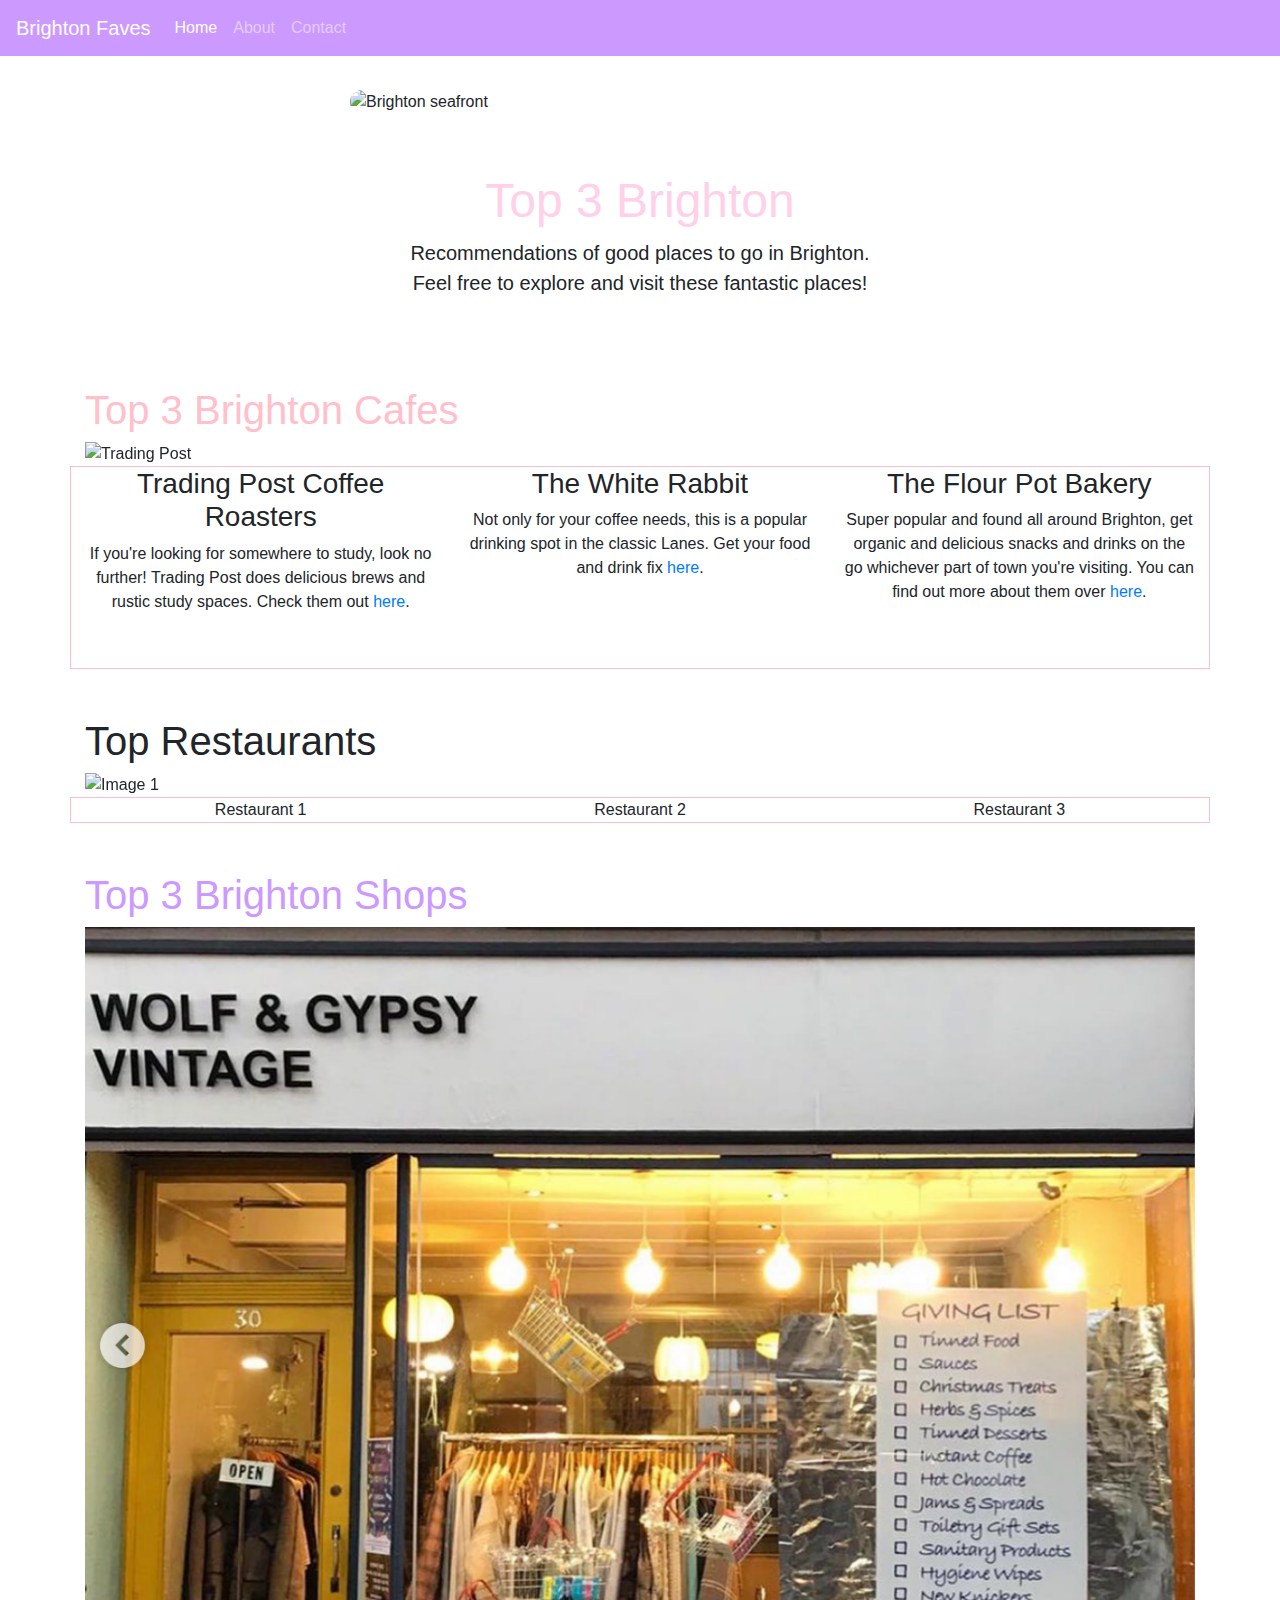
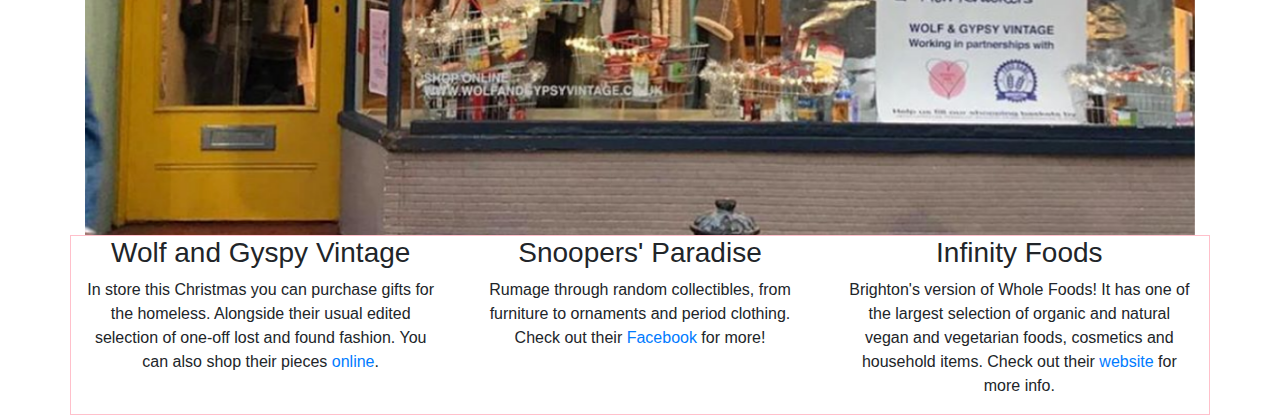
==== index.html @ 0de26979 "Deleted break in page" ====
<!doctype html>
<html lang="en">
  <head>
    <meta charset="utf-8">
    <meta name="viewport" content="width=device-width, initial-scale=1, shrink-to-fit=no">
    <meta name="description" content="">
    <meta name="author" content="">

    <title>Brighton faves</title>

    <link rel="stylesheet" href="https://stackpath.bootstrapcdn.com/bootstrap/4.3.1/css/bootstrap.min.css" integrity="sha384-ggOyR0iXCbMQv3Xipma34MD+dH/1fQ784/j6cY/iJTQUOhcWr7x9JvoRxT2MZw1T" crossorigin="anonymous">
    <script src="https://stackpath.bootstrapcdn.com/bootstrap/4.3.1/js/bootstrap.min.js" integrity="sha384-JjSmVgyd0p3pXB1rRibZUAYoIIy6OrQ6VrjIEaFf/nJGzIxFDsf4x0xIM+B07jRM" crossorigin="anonymous"></script>

    <!-- Custom styles for this template -->
    <link href="css/styles.css" rel="stylesheet">
  </head>

  <body>

    <nav class="navbar navbar-expand-md navbar-dark fixed-top">
      <a class="navbar-brand" href="#">Brighton Faves</a>
      <button class="navbar-toggler" type="button" data-toggle="collapse" data-target="#navbarsExampleDefault" aria-controls="navbarsExampleDefault" aria-expanded="false" aria-label="Toggle navigation">
        <span class="navbar-toggler-icon"></span>
      </button>

      <div class="collapse navbar-collapse" id="navbarsExampleDefault">
        <ul class="navbar-nav mr-auto">
          <li class="nav-item active">
            <a class="nav-link" href="index.html">Home </a>
          </li>
          <li class="nav-item">
            <a class="nav-link" href="about.html">About</a>
          </li>
          <li class="nav-item">
            <a class="nav-link" href="contact.html">Contact</a>
          </li>
        </ul>
      </div>
    </nav>

    <main role="main" class="container">

        <img class="header_image" src="https://www.visitbrighton.com/imageresizer/?image=%2fdbimgs%2fa2%20Twilight%20at%20Royal%20Pavilion%20Ice%20Rink%20-%20credit%20Brighton%20Pictures.jpg&action=LargeImageGallery" alt="Brighton seafront"></size>

      <div class="starter-template">
        <h1 class="top">Top 3 Brighton</h1>
        <p class="lead">Recommendations of good places to go in Brighton.<br> Feel free to explore and visit these fantastic places!</p>
      </div>

      <br>  <h1><font color="pink">Top 3 Brighton Cafes</font></h1>
      <div id="carouselExampleSlidesOnly" class="carousel slide" data-ride="carousel">
        <div class="carousel-inner">
          <div class="carousel-item active">
            <img class="d-block w-100" src="https://www.theargus.co.uk/resources/images/9440001.jpg?display=1&htype=0&type=responsive-gallery" alt="Trading Post">
          </div>
          <div class="carousel-item">
            <img class="d-block w-100" src="https://media-cdn.tripadvisor.com/media/photo-s/0a/28/b4/e1/the-white-rabbit.jpg" alt="The White Rabbit">
          </div>
          <div class="carousel-item">
            <img class="d-block w-100" src="https://mk0restaurantsbkd2xc.kinstacdn.com/wp-content/uploads/2016/04/Five-ways-the-Flour-Pot-Bakery.jpg" alt="Flour Pot">
          </div>
        </div>
      </div>

      <!-- columns -->
      <div class="row centreme" style="border: 1px solid pink">
        <div class="col-sm">
          <!-- add an image here -->
          <h3>Trading Post Coffee Roasters</h3>
          <p> If you're looking for somewhere to study, look no further! Trading Post does delicious brews and rustic study spaces. Check them out <a href="https://www.tradingpostcoffee.co.uk/">here</a>.</p>
        </div>
        <div class="col-sm">
          <!-- add an image here -->
          <h3>The White Rabbit</h3>
          <p> Not only for your coffee needs, this is a popular drinking spot in the classic Lanes. Get your food and drink fix <a href="https://www.whiterabbit.pub/">here</a>.</p>
        </div>
        <div class="col-sm">
          <!-- add an image here -->
        <h3>The Flour Pot Bakery</h3>
          <p> Super popular and found all around Brighton, get organic and delicious snacks and drinks on the go whichever part of town you're visiting. You can find out more about them over <a href="https://www.theflourpot.co.uk/">here</a>.</p>
      <br></br>
    </div>
  </div>

  <br></br>

      <h1>Top Restaurants</h1>
      <div id="carouselExampleSlidesOnly" class="carousel slide" data-ride="carousel">
        <div class="carousel-inner">
          <div class="carousel-item active">
            <img class="d-block w-100" src="https://www.wallpapersin4k.org/wp-content/uploads/2017/04/Beautiful-Beach-Scenery-Wallpaper-23.jpg" alt="Image 1">
          </div>
          <div class="carousel-item">
            <img class="d-block w-100" src=".../800x400?auto=yes&bg=666&fg=444&text=Second slide" alt="Second slide">
          </div>
          <div class="carousel-item">
            <img class="d-block w-100" src=".../800x400?auto=yes&bg=555&fg=333&text=Third slide" alt="Third slide">
          </div>
        </div>
      </div>
      <!-- columns -->
      <div class="row centreme" style="border: 1px solid pink">
        <div class="col-sm">
          <!-- add an image here -->
          Restaurant 1
        </div>
        <div class="col-sm">
          <!-- add an image here -->
          Restaurant 2
        </div>
        <div class="col-sm">
          <!-- add an image here -->
          Restaurant 3
        </div>
      </div>

      <br> <br> <h1 class="shops">Top 3 Brighton Shops</h1>
      <div id="carouselExampleSlidesOnly" class="carousel slide" data-ride="carousel">
        <div class="carousel-inner">
          <div class="carousel-item active">
            <img class="d-block w-100" src="./Wolf.jpg" alt="Vintage shop window">
          </div>
          <div class="carousel-item">
            <img class="d-block w-100" src="http://1.bp.blogspot.com/-K_qqZl3CrEg/UhcrHIeQm3I/AAAAAAAAATk/Okx2O2dJu1U/s1600/DSC_0105.jpg" alt="Snoopers Paradise shop entrance">
          </div>
          <div class="carousel-item">
            <img class="d-block w-100" src="./snooper.jpg" alt="Infinity Foods store entrance">
          </div>
        </div>
      </div>
      <!-- columns -->
        <div class="row centreme" style="border: 1px solid pink">
        <div class="col-sm">
          <!-- add an image here -->
          <h3>Wolf and Gyspy Vintage</h3>
          <p>In store this Christmas you can purchase gifts for the homeless. Alongside their usual edited selection of one-off lost and found fashion. You can also shop their pieces <a href="https://wolfandgypsyvintage.co.uk/">online</a>.</p>
        </div>
        <div class="col-sm">
          <!-- add an image here -->
          <h3>Snoopers' Paradise</h3>
          <p>Rumage through random collectibles, from furniture to ornaments and period clothing. Check out their <a href="https://www.facebook.com/Snoopers-Paradise-338028052958027/">Facebook</a> for more!</p>
        </div>
        <div class="col-sm">
          <!-- add an image here -->
          <h3>Infinity Foods</h3>
          <p>Brighton's version of Whole Foods! It has one of the largest selection of organic and natural vegan and vegetarian foods, cosmetics and household items. Check out their <a href="https://infinityfoodsretail.coop/">website</a> for more info.</p>
        </div>
      </div>

    <!-- Bootstrap core JavaScript
    ================================================== -->
    <!-- Placed at the end of the document so the pages load faster -->
    <script src="https://code.jquery.com/jquery-3.3.1.slim.min.js" integrity="sha384-q8i/X+965DzO0rT7abK41JStQIAqVgRVzpbzo5smXKp4YfRvH+8abtTE1Pi6jizo" crossorigin="anonymous"></script>
    <script>window.jQuery || document.write('<script src="../../assets/js/vendor/jquery-slim.min.js"><\/script>')</script>
    <script src="https://getbootstrap.com/docs/4.1/assets/js/vendor/popper.min.js"></script>
    <script src="https://getbootstrap.com/docs/4.1/dist/js/bootstrap.min.js"></script>
  </body>
</html>
---- css/styles.css ----
body {
  padding-top: 5rem;
}
.starter-template {
  padding: 3rem 1.5rem;
  text-align: center;
}
.navbar{
  background: rgb(204, 153, 255);
}
.centreme{
  text-align: center;
}
.pushup-4{
  background: pink;
  /* margin-top: 40px; */
  padding-top: 30px;
}
.pushdown-4{
  margin-bottom: 40px;
  background: blue;
}
.header_image{
  display: block;
  padding: 10px;
  margin: 0 auto;
  border-radius: 50px;
  width: 600px;
}
.shops{
  color: rgb(204, 153, 255);

}
.top{
  color: rgb(255,209,232);
  font-size: 3em;
}
.about{
  text-align: center;
}
.contact{
  text-align: center;
  border-radius: 5px;
  padding: 20px;
}
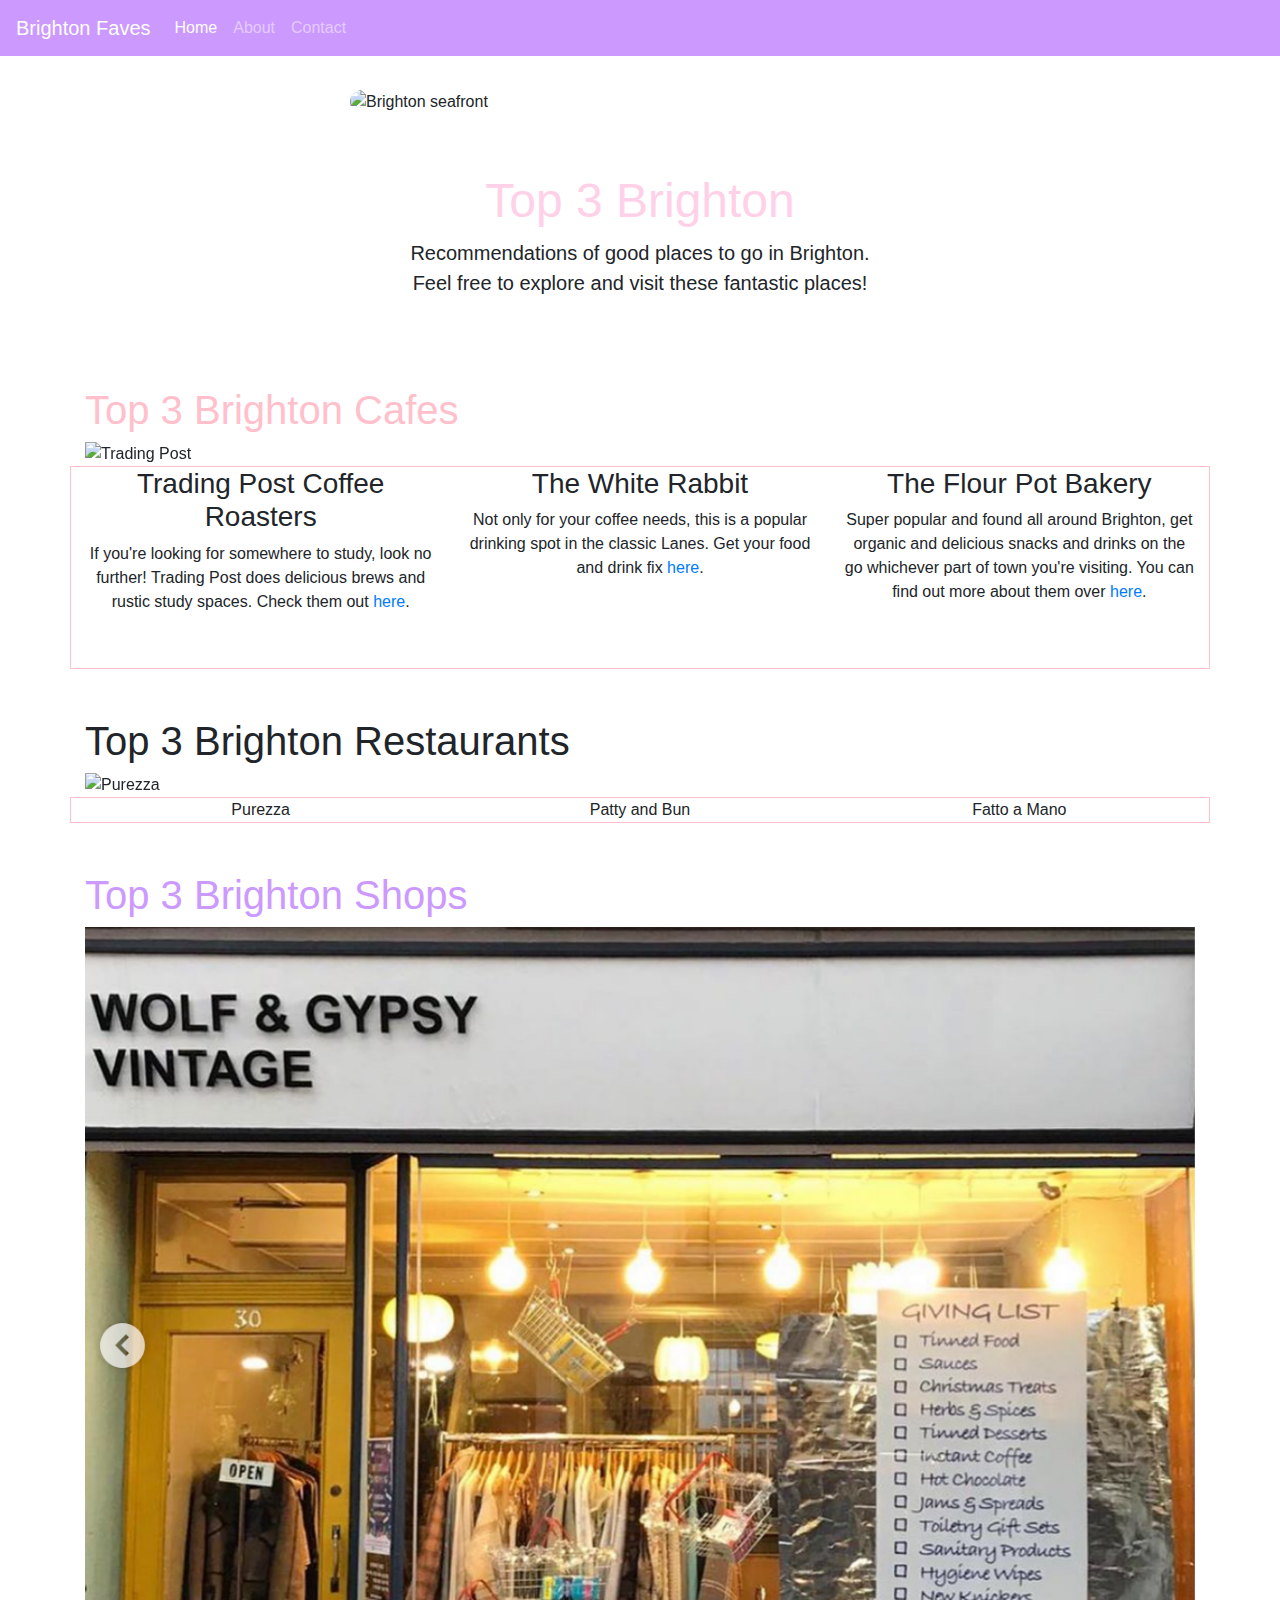
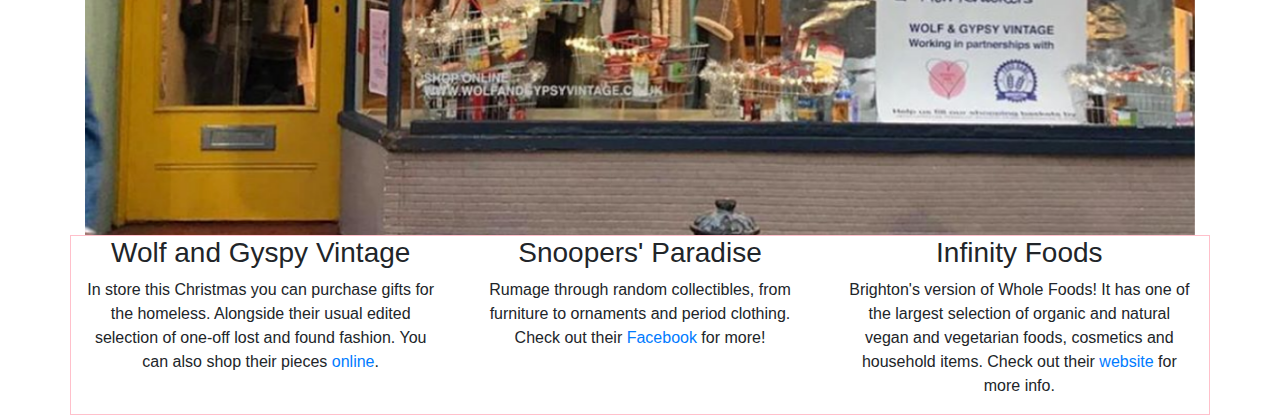
==== commit 04aeb506: "Added restaurant names and pictures" ====
--- a/index.html
+++ b/index.html
@@ -84,17 +84,17 @@
 
   <br></br>
 
-      <h1>Top Restaurants</h1>
+      <h1>Top 3 Brighton Restaurants</h1>
       <div id="carouselExampleSlidesOnly" class="carousel slide" data-ride="carousel">
         <div class="carousel-inner">
           <div class="carousel-item active">
-            <img class="d-block w-100" src="https://www.wallpapersin4k.org/wp-content/uploads/2017/04/Beautiful-Beach-Scenery-Wallpaper-23.jpg" alt="Image 1">
+            <img class="d-block w-100" src="https://media-cdn.tripadvisor.com/media/photo-s/12/e5/f0/ae/selection-of-vegan-food.jpg" alt="Purezza">
           </div>
           <div class="carousel-item">
-            <img class="d-block w-100" src=".../800x400?auto=yes&bg=666&fg=444&text=Second slide" alt="Second slide">
+            <img class="d-block w-100" src="https://media.timeout.com/images/103504748/1372/772/image.jpg" alt="Patty and Bun">
           </div>
           <div class="carousel-item">
-            <img class="d-block w-100" src=".../800x400?auto=yes&bg=555&fg=333&text=Third slide" alt="Third slide">
+            <img class="d-block w-100" src="https://media-cdn.tripadvisor.com/media/photo-s/08/d5/f1/2d/fatto-a-mano.jpg" alt="Fatto a Mano">
           </div>
         </div>
       </div>
@@ -102,15 +102,15 @@
       <div class="row centreme" style="border: 1px solid pink">
         <div class="col-sm">
           <!-- add an image here -->
-          Restaurant 1
+          Purezza
         </div>
         <div class="col-sm">
           <!-- add an image here -->
-          Restaurant 2
+          Patty and Bun
         </div>
         <div class="col-sm">
           <!-- add an image here -->
-          Restaurant 3
+          Fatto a Mano
         </div>
       </div>
 
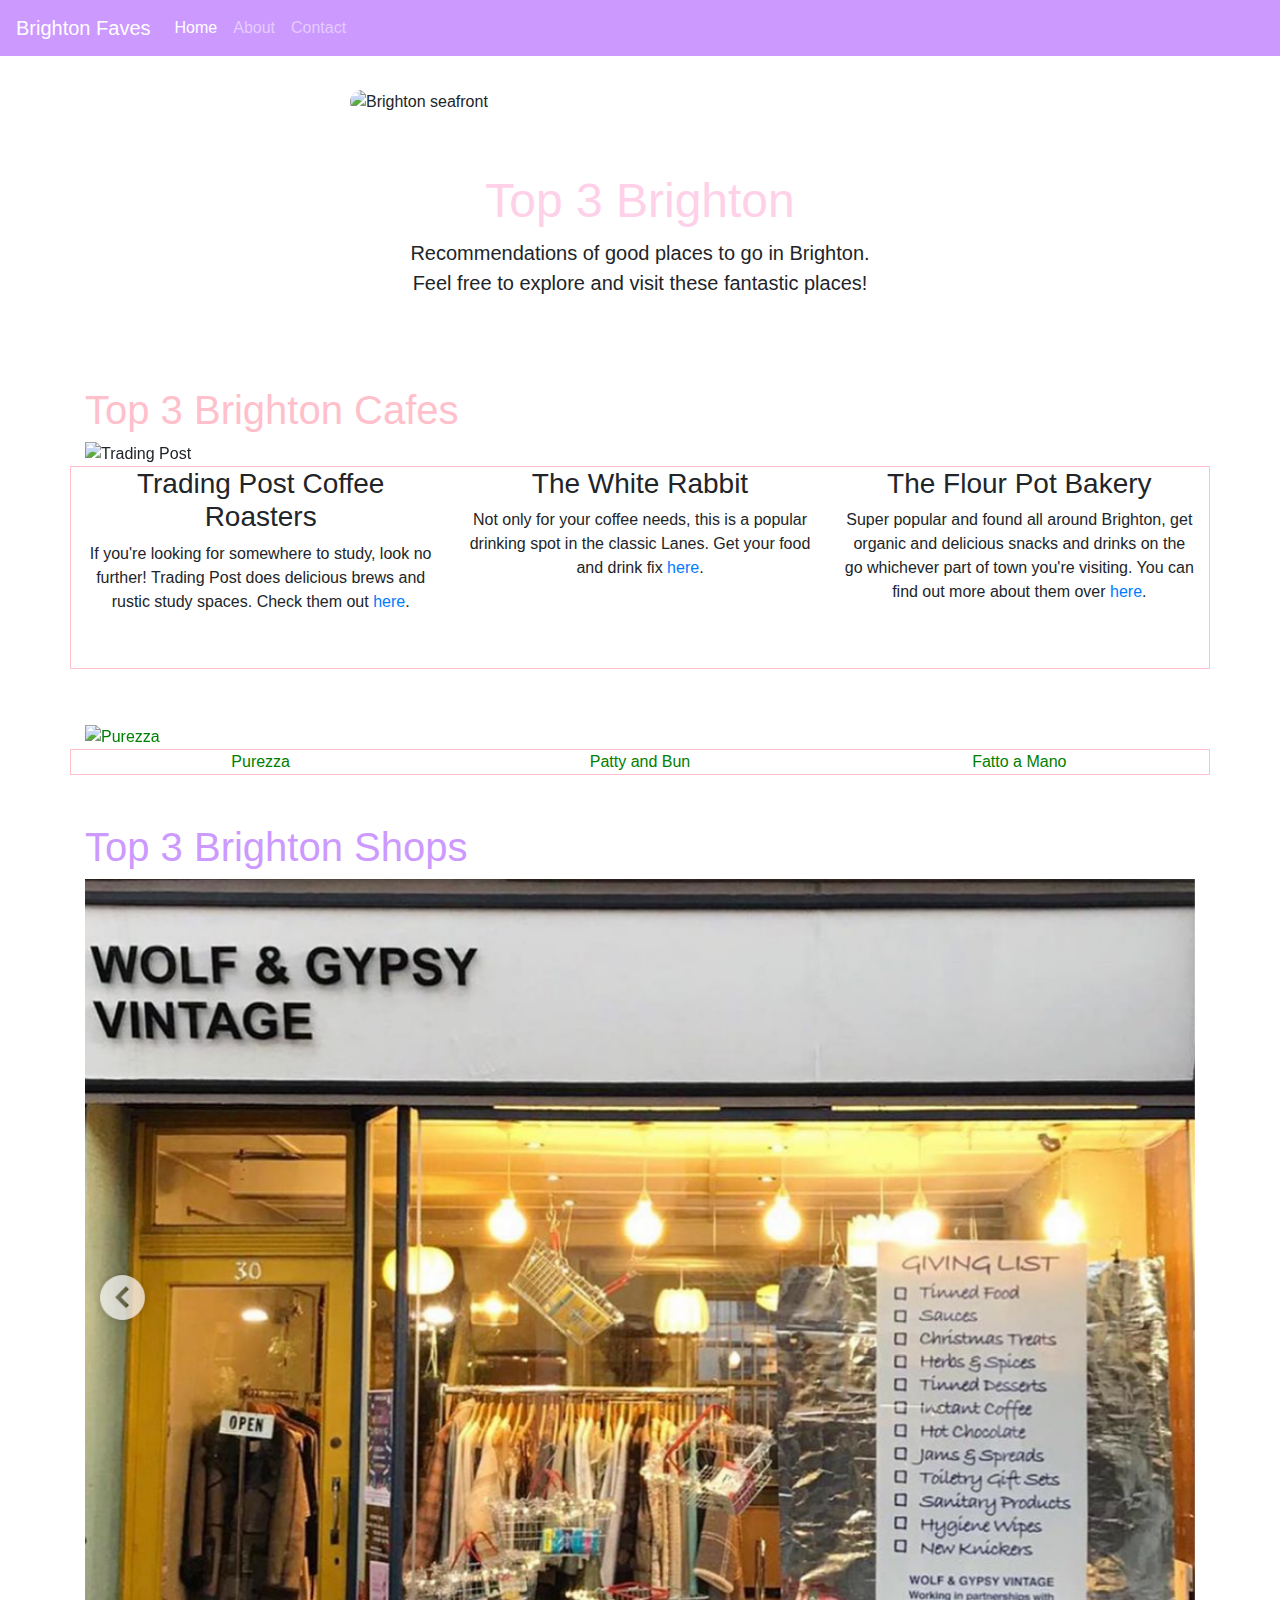
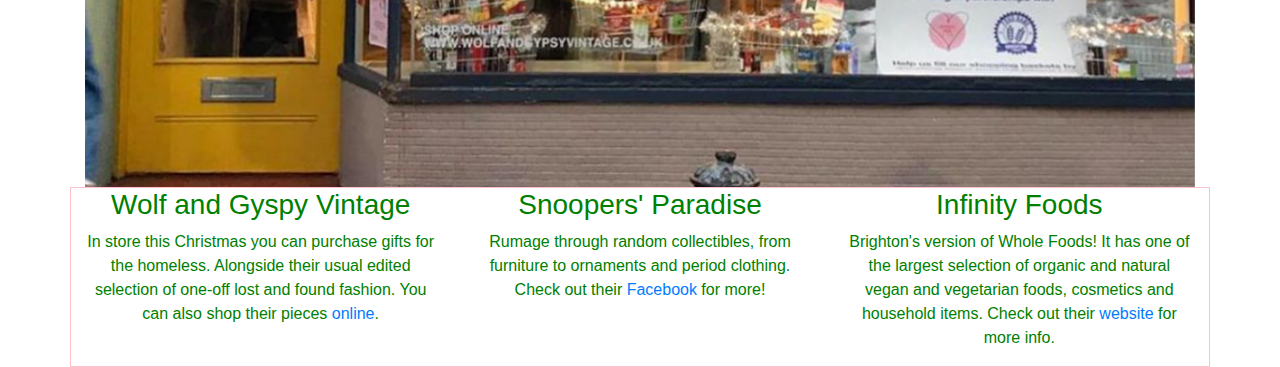
==== commit d9a1de31: "Changed font colour for a title" ====
--- a/index.html
+++ b/index.html
@@ -84,7 +84,7 @@
 
   <br></br>
 
-      <h1>Top 3 Brighton Restaurants</h1>
+      <h1><font color="green"Top 3 Brighton Restaurants</font></h1>
       <div id="carouselExampleSlidesOnly" class="carousel slide" data-ride="carousel">
         <div class="carousel-inner">
           <div class="carousel-item active">
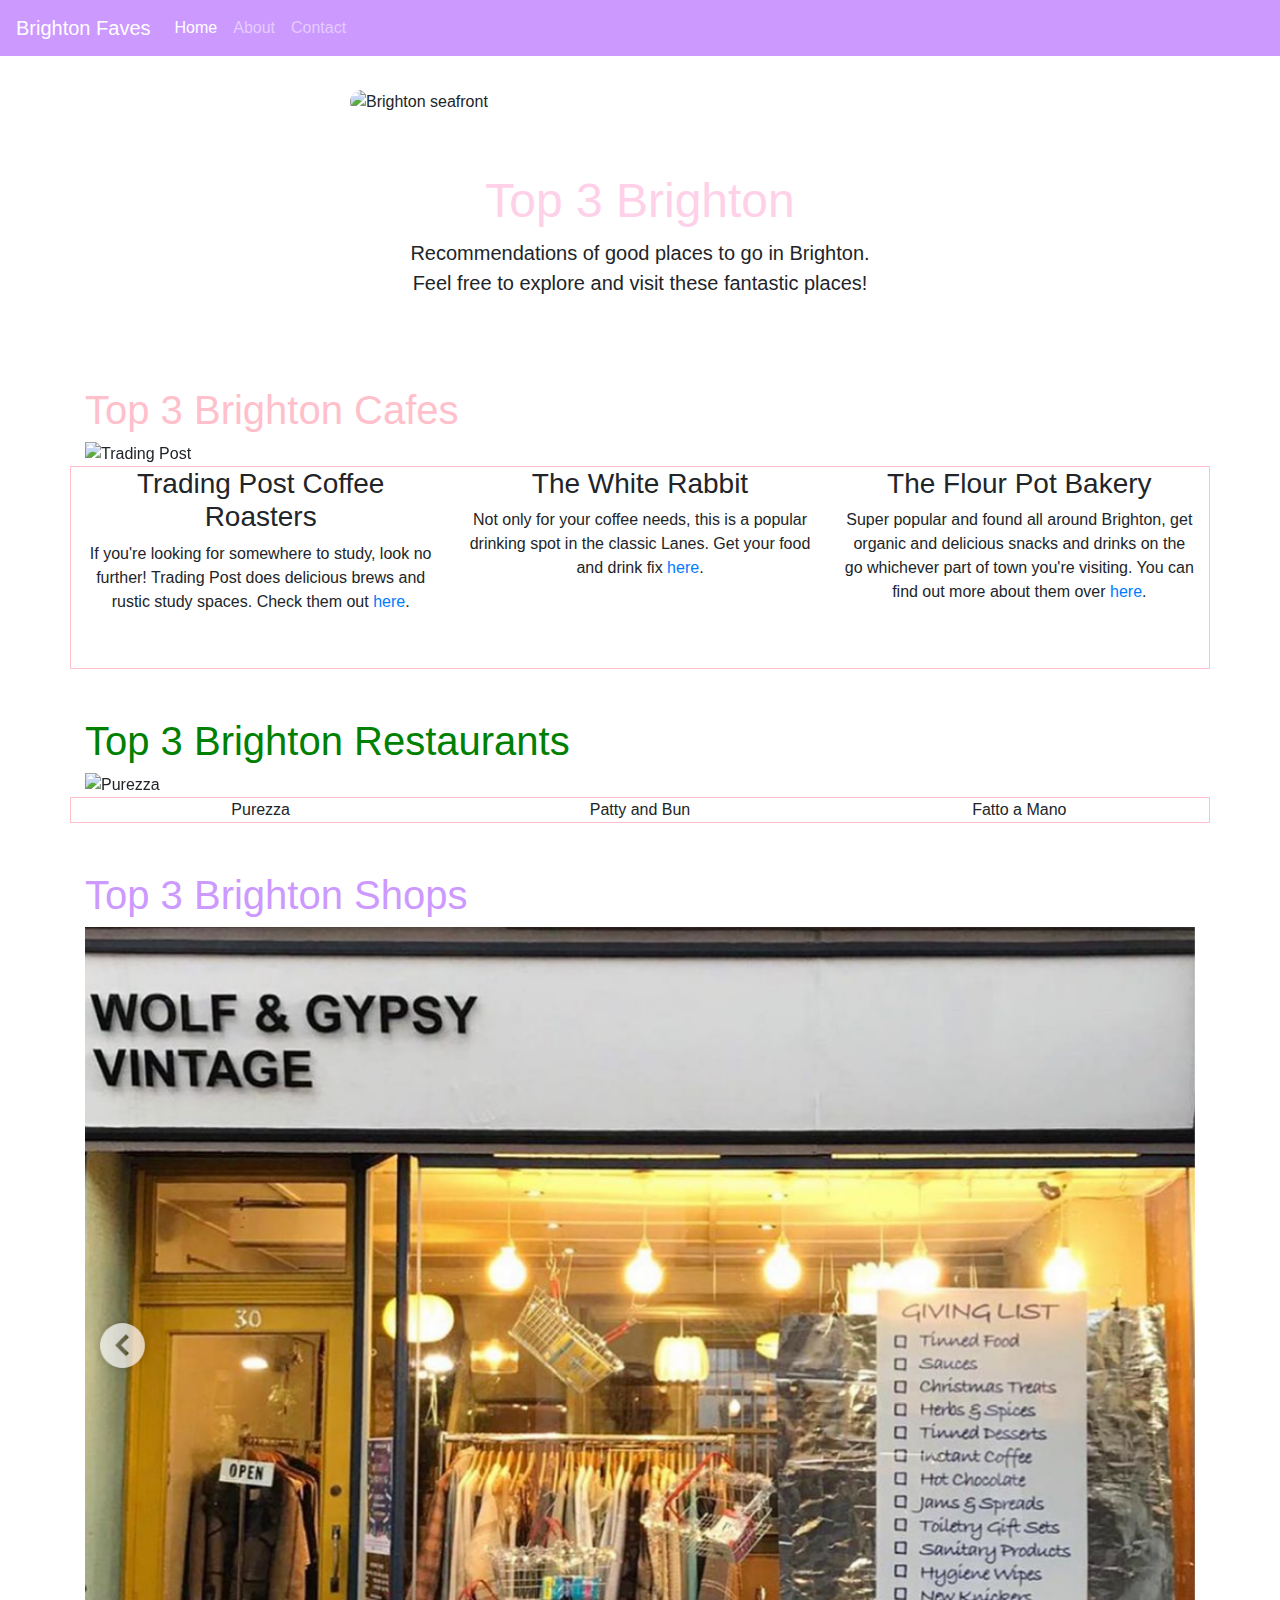
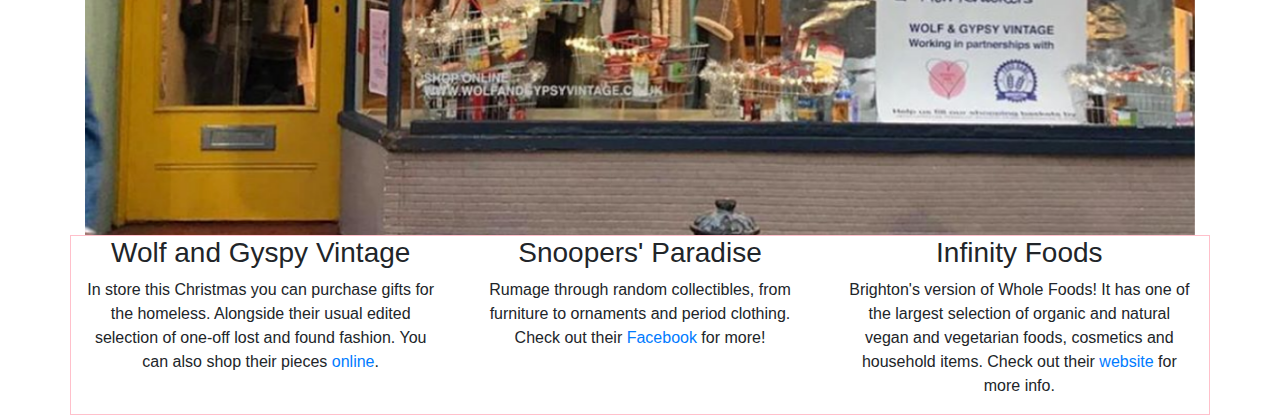
==== commit e3acf3f1: "Edited quickly" ====
--- a/index.html
+++ b/index.html
@@ -84,7 +84,7 @@
 
   <br></br>
 
-      <h1><font color="green"Top 3 Brighton Restaurants</font></h1>
+      <h1><font color="green">Top 3 Brighton Restaurants</font></h1>
       <div id="carouselExampleSlidesOnly" class="carousel slide" data-ride="carousel">
         <div class="carousel-inner">
           <div class="carousel-item active">
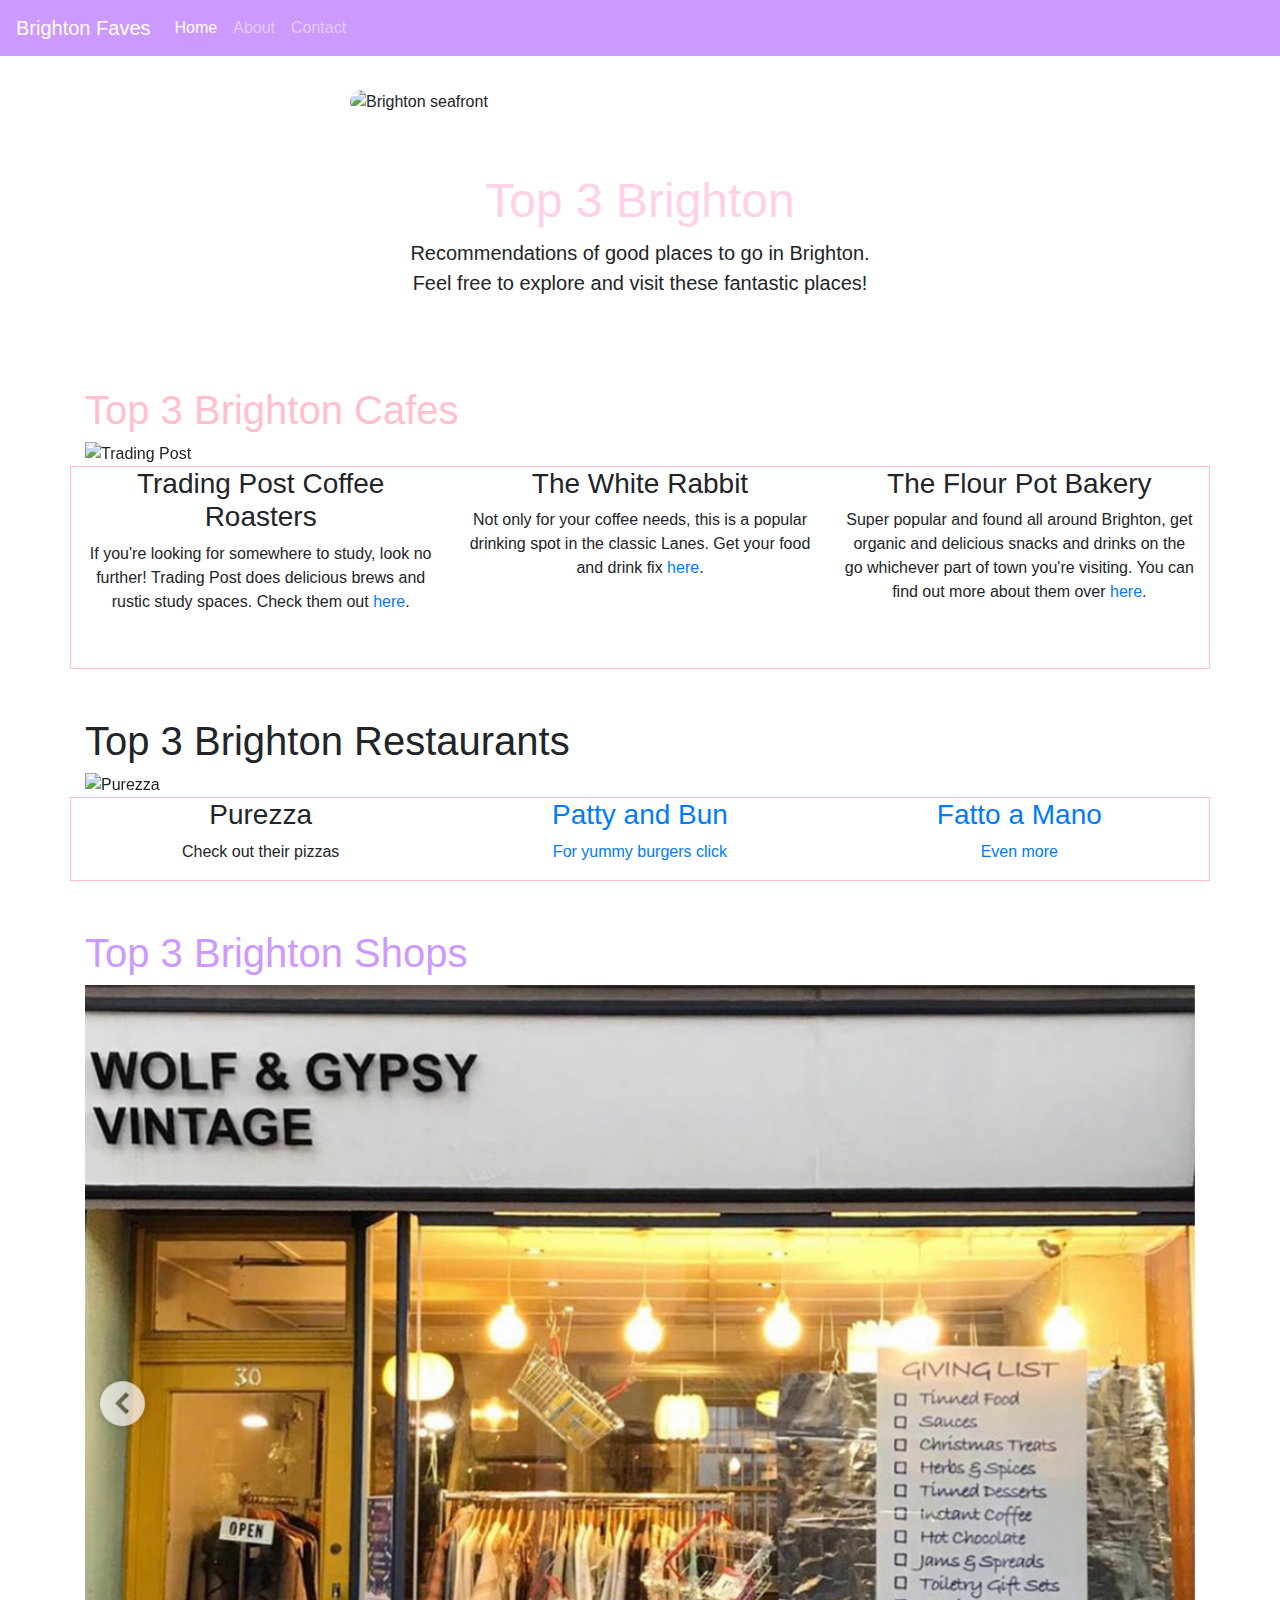
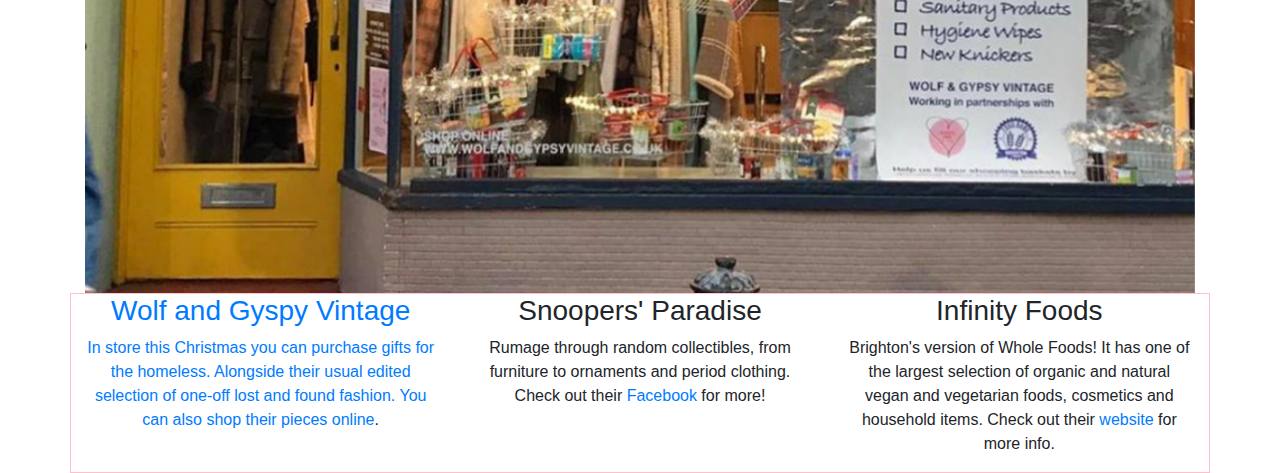
==== commit 0193fa1a: "Added links to restaurants" ====
--- a/index.html
+++ b/index.html
@@ -84,7 +84,7 @@
 
   <br></br>
 
-      <h1><font color="green">Top 3 Brighton Restaurants</font></h1>
+      <h1>Top 3 Brighton Restaurants</h1>
       <div id="carouselExampleSlidesOnly" class="carousel slide" data-ride="carousel">
         <div class="carousel-inner">
           <div class="carousel-item active">
@@ -102,15 +102,18 @@
       <div class="row centreme" style="border: 1px solid pink">
         <div class="col-sm">
           <!-- add an image here -->
-          Purezza
+          <h3>Purezza</h3>
+          <p>Check out their pizzas <a href="https://purezza.co.uk/"here!></p>
         </div>
         <div class="col-sm">
           <!-- add an image here -->
-          Patty and Bun
+          <h3>Patty and Bun</h3>
+          <p>For yummy burgers click <a href="https://www.pattyandbun.co.uk/"here></p>
         </div>
         <div class="col-sm">
           <!-- add an image here -->
-          Fatto a Mano
+          <h3>Fatto a Mano</h3>
+          <p>Even more <a href="https://www.fattoamanopizza.com/"pizza></p>
         </div>
       </div>
 
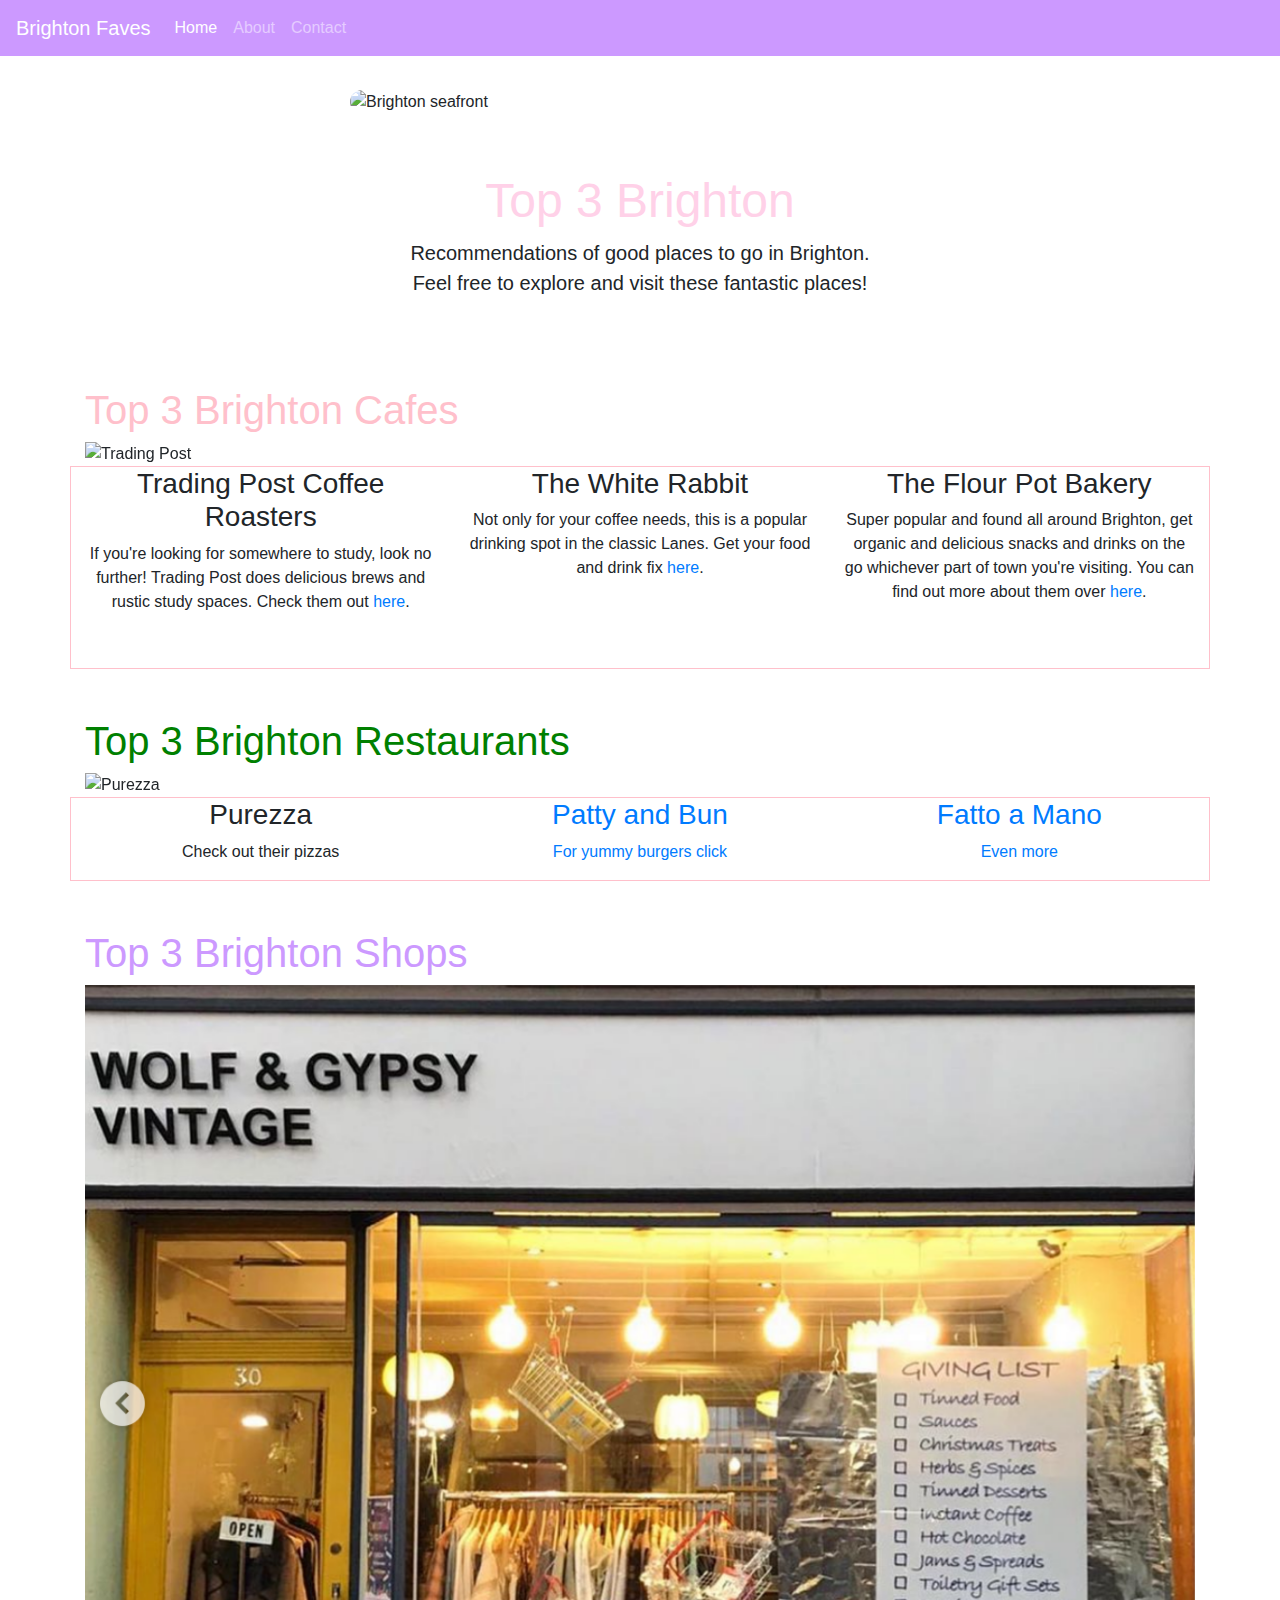
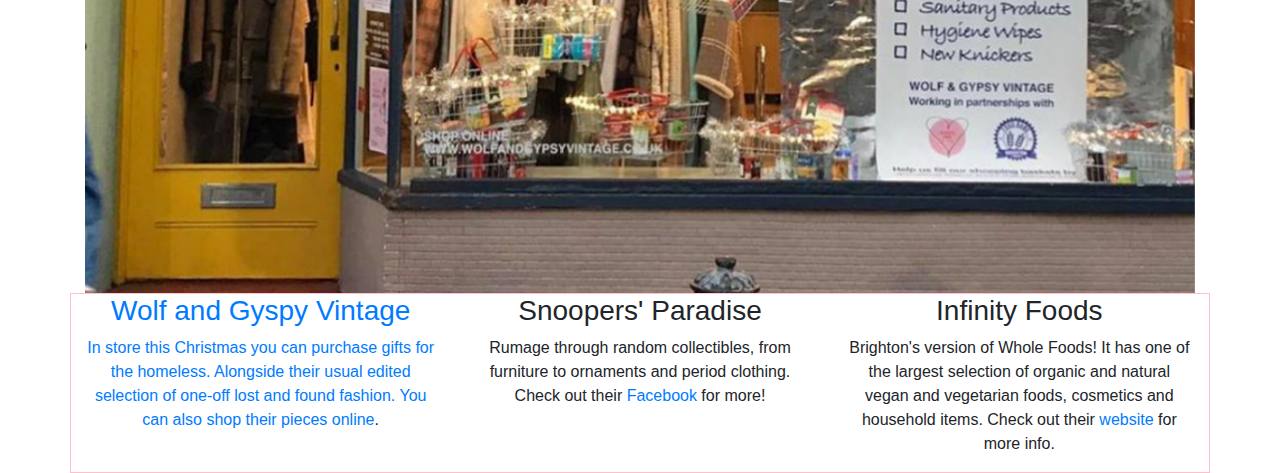
==== commit 59a28e86: "Merge branch 'master' of https://github.com/TheaKirstine/Group-Project" ====
--- a/index.html
+++ b/index.html
@@ -84,7 +84,7 @@
 
   <br></br>
 
-      <h1>Top 3 Brighton Restaurants</h1>
+      <h1><font color="green">Top 3 Brighton Restaurants</font></h1>
       <div id="carouselExampleSlidesOnly" class="carousel slide" data-ride="carousel">
         <div class="carousel-inner">
           <div class="carousel-item active">
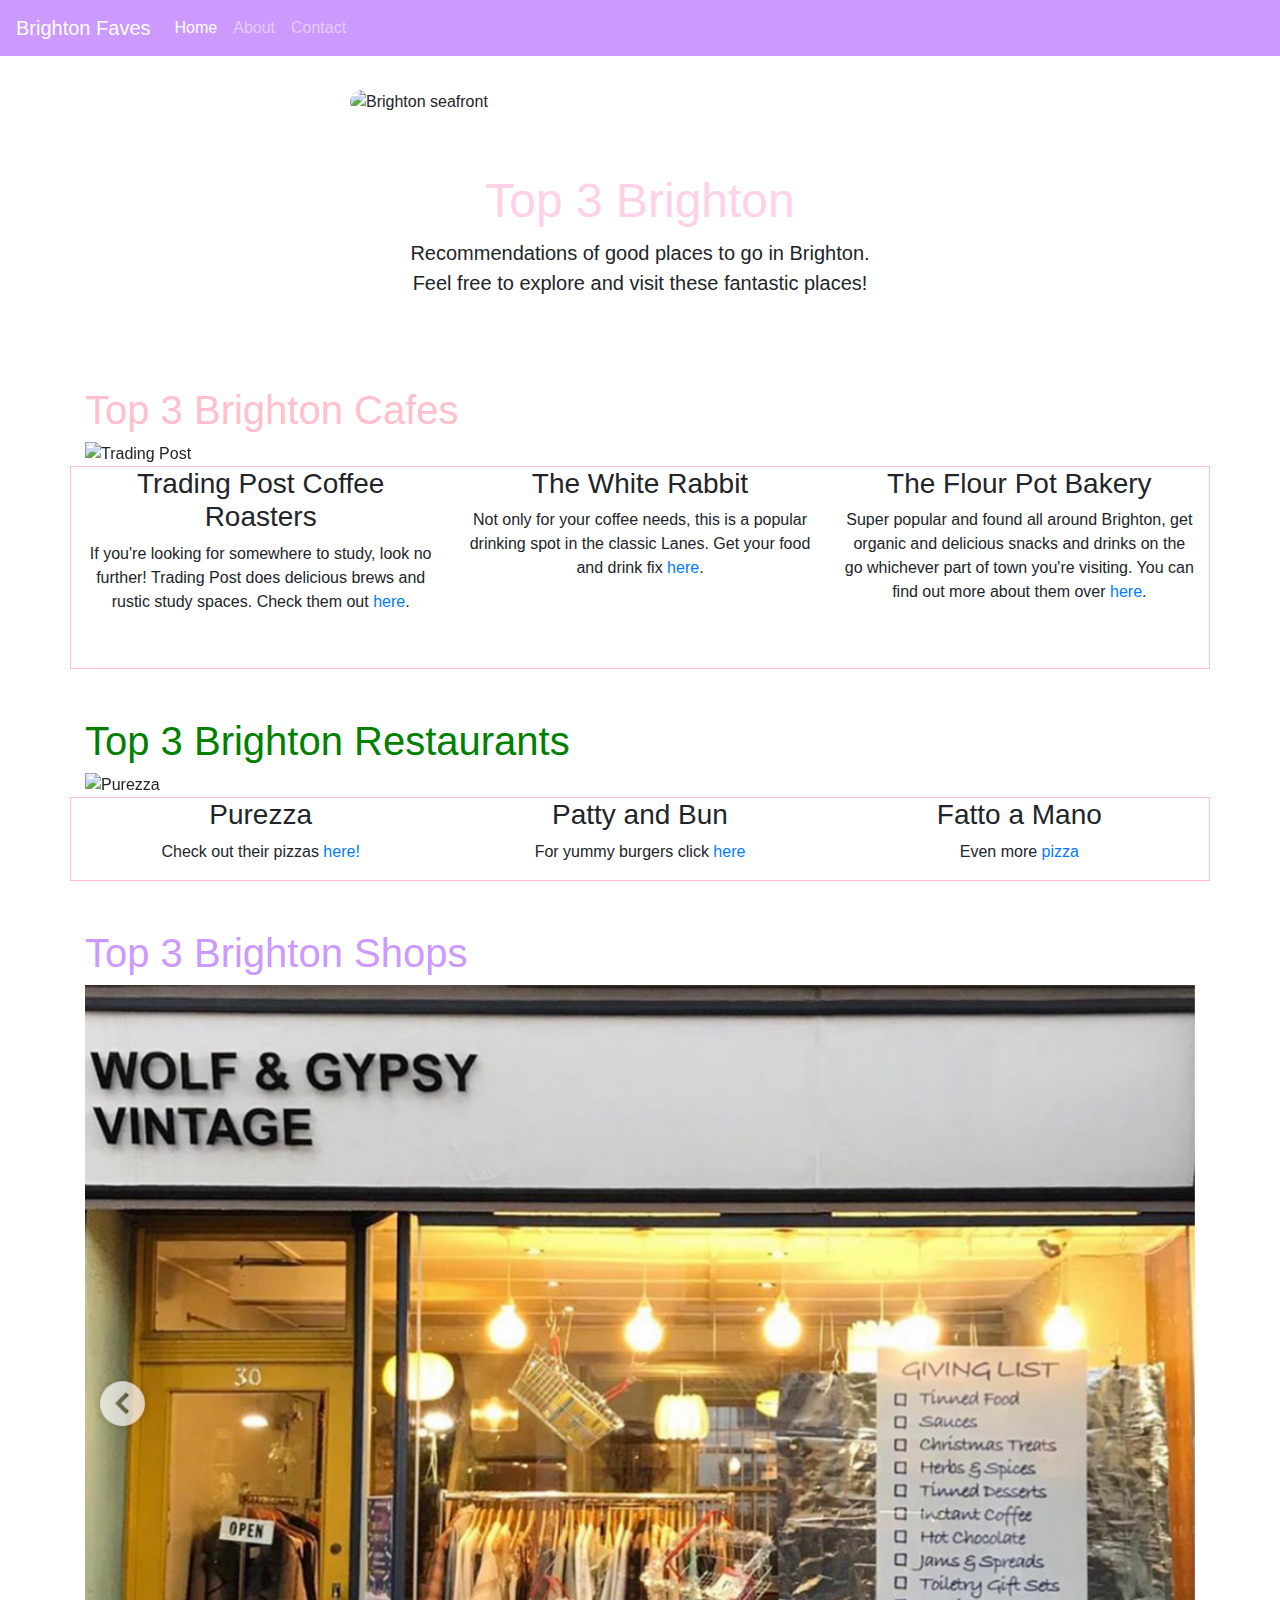
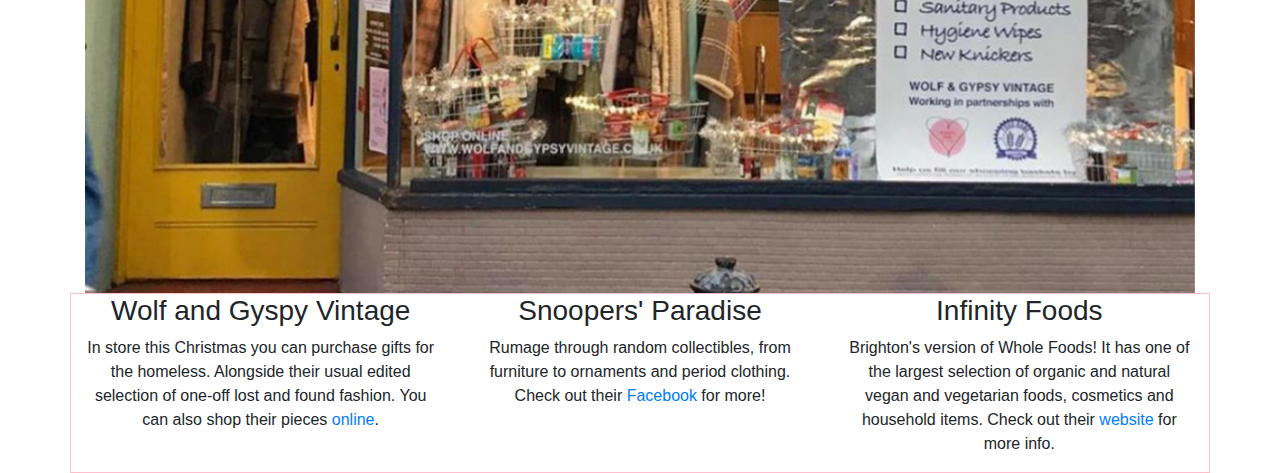
==== commit 4a5d3507: "Fixed restaurants links" ====
--- a/index.html
+++ b/index.html
@@ -103,17 +103,17 @@
         <div class="col-sm">
           <!-- add an image here -->
           <h3>Purezza</h3>
-          <p>Check out their pizzas <a href="https://purezza.co.uk/"here!></p>
+          <p>Check out their pizzas <a href="https://purezza.co.uk/">here!</a></p>
         </div>
         <div class="col-sm">
           <!-- add an image here -->
           <h3>Patty and Bun</h3>
-          <p>For yummy burgers click <a href="https://www.pattyandbun.co.uk/"here></p>
+          <p>For yummy burgers click <a href="https://www.pattyandbun.co.uk/">here</a></p>
         </div>
         <div class="col-sm">
           <!-- add an image here -->
           <h3>Fatto a Mano</h3>
-          <p>Even more <a href="https://www.fattoamanopizza.com/"pizza></p>
+          <p>Even more <a href="https://www.fattoamanopizza.com/">pizza</a></p>
         </div>
       </div>
 
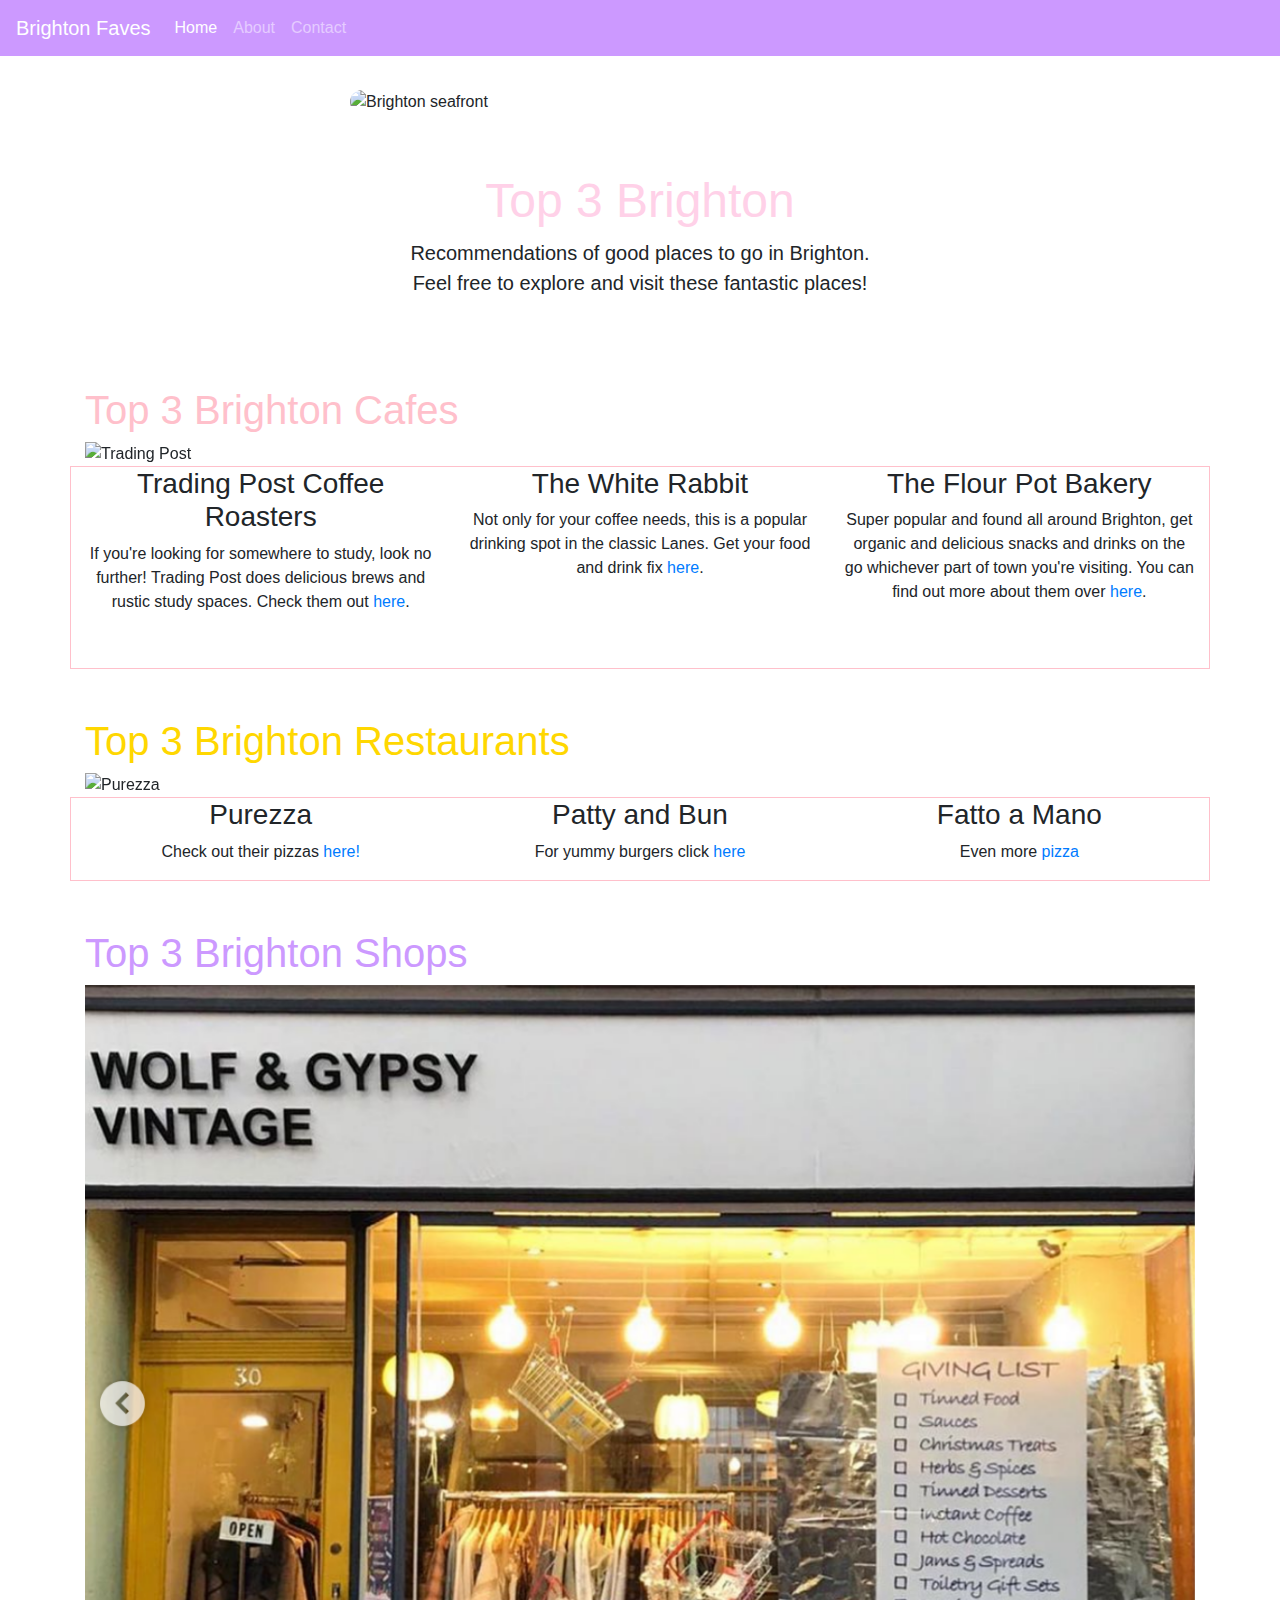
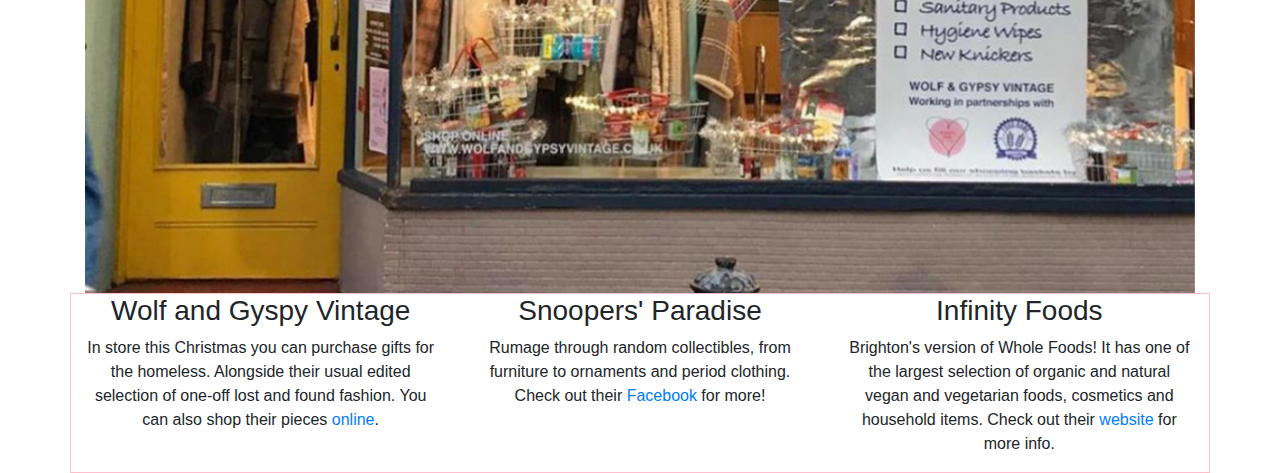
==== commit fc98cc94: "Changed from green to gold" ====
--- a/index.html
+++ b/index.html
@@ -84,7 +84,7 @@
 
   <br></br>
 
-      <h1><font color="green">Top 3 Brighton Restaurants</font></h1>
+      <h1><font color="gold">Top 3 Brighton Restaurants</font></h1>
       <div id="carouselExampleSlidesOnly" class="carousel slide" data-ride="carousel">
         <div class="carousel-inner">
           <div class="carousel-item active">
